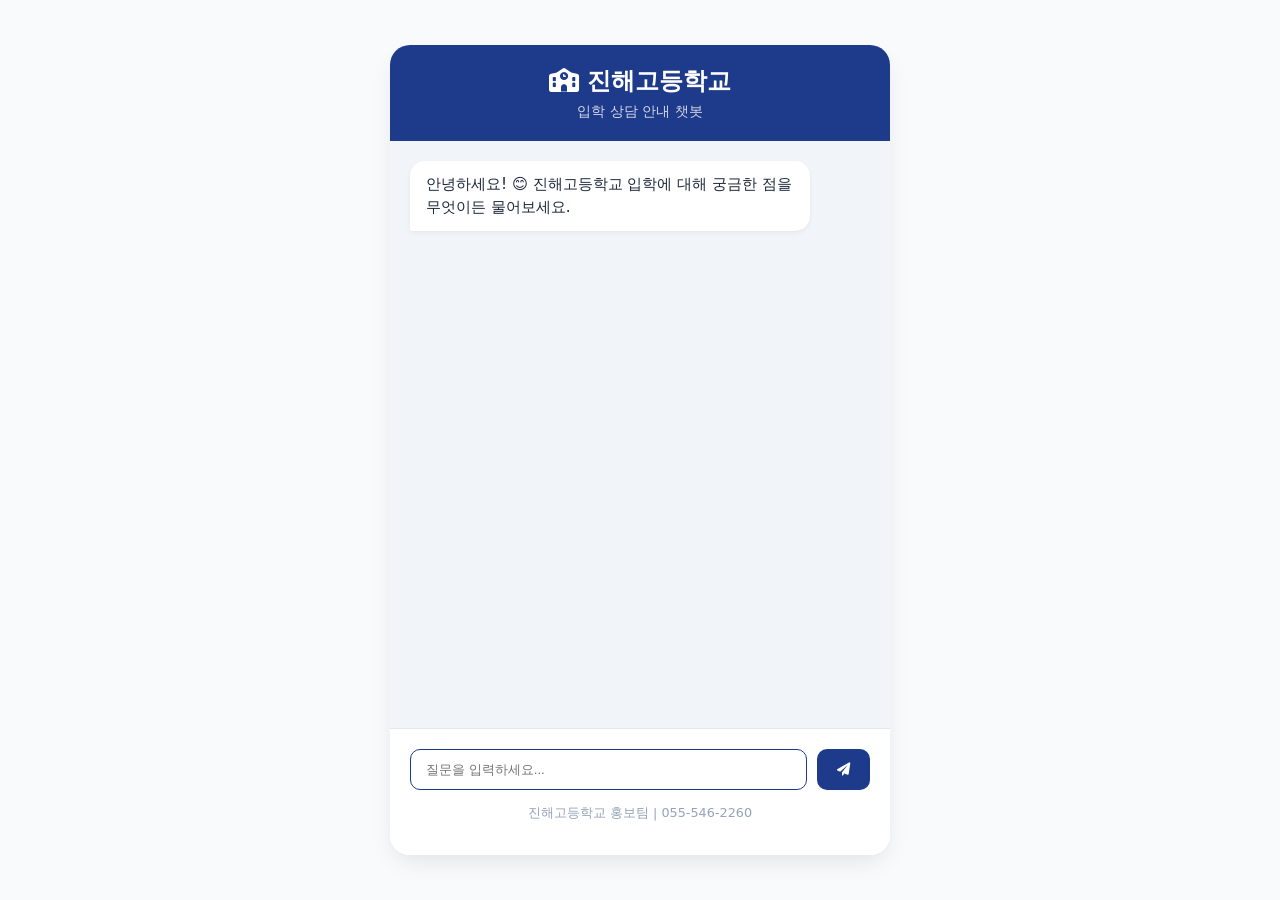
==== index.html @ 0d97a26b "Add files via upload" ====
<!DOCTYPE html>
<html lang="ko">
<head>
    <meta charset="UTF-8">
    <meta name="viewport" content="width=device-width, initial-scale=1.0">
    <title>진해고등학교 입학 상담 안내 챗봇</title>
    <link rel="stylesheet" href="style.css?v=3">
    <link rel="stylesheet" href="https://cdnjs.cloudflare.com/ajax/libs/font-awesome/6.0.0/css/all.min.css">
</head>
<body>
    <div id="chat-container">
        <header>
            <div class="header-content">
                <h1><i class="fas fa-school"></i> 진해고등학교</h1>
                <p>입학 상담 안내 챗봇</p>
            </div>
        </header>
        <main id="chat-window">
            <div id="chat-messages">
                <div class="message bot-message">
                    안녕하세요! 😊 진해고등학교 입학에 대해 궁금한 점을 무엇이든 물어보세요.
                </div>
            </div>
        </main>
        <footer>
            <div id="input-area">
                <input type="text" id="user-input" placeholder="질문을 입력하세요..." autofocus>
                <button id="send-btn"><i class="fas fa-paper-plane"></i></button>
            </div>
            <p class="contact-info">진해고등학교 홍보팀 | 055-546-2260</p>
        </footer>
    </div>
    <script src="script.js"></script>
</body>
</html>
---- style.css ----
:root {
    --primary-color: #1e3a8a;
    --bg-color: #f8fafc;
    --user-msg-bg: #dbeafe;
    --bot-msg-bg: #ffffff;
    --text-color: #1e293b;
}

body {
    font-family: 'Pretendard', -apple-system, BlinkMacSystemFont, system-ui, Roboto, sans-serif;
    background-color: var(--bg-color);
    margin: 0;
    display: flex;
    justify-content: center;
    align-items: center;
    height: 100vh;
    color: var(--text-color);
}

#chat-container {
    width: 100%;
    max-width: 500px;
    height: 90vh;
    background: white;
    box-shadow: 0 10px 25px -5px rgba(0, 0, 0, 0.1);
    display: flex;
    flex-direction: column;
    border-radius: 20px;
    overflow: hidden;
}

header {
    background-color: var(--primary-color);
    color: white;
    padding: 20px;
    text-align: center;
}

header h1 {
    margin: 0;
    font-size: 1.5rem;
}

header p {
    margin: 5px 0 0;
    opacity: 0.8;
    font-size: 0.9rem;
}

#chat-window {
    flex: 1;
    padding: 20px;
    overflow-y: auto;
    background-color: #f1f5f9;
    position: relative; /* For watermark */
}

/* Watermark Styles */
#chat-window::before {
    content: "";
    position: absolute;
    top: 50%;
    left: 50%;
    transform: translate(-50%, -50%);
    width: 250px;
    height: 250px;
    background-image: url('logo.png');
    background-size: contain;
    background-repeat: no-repeat;
    background-position: center;
    opacity: 0.7; /* Increased opacity for visibility */
    z-index: 0;
    pointer-events: none;
}

#chat-messages {
    display: flex;
    flex-direction: column;
    gap: 15px;
    position: relative;
    z-index: 1;
}

.message {
    max-width: 80%;
    padding: 12px 16px;
    border-radius: 15px;
    font-size: 0.95rem;
    line-height: 1.5;
    word-break: break-word;
}

.user-message {
    align-self: flex-end;
    background-color: var(--user-msg-bg);
    border-bottom-right-radius: 2px;
}

.bot-message {
    align-self: flex-start;
    background-color: var(--bot-msg-bg);
    border-bottom-left-radius: 2px;
    box-shadow: 0 2px 5px rgba(0,0,0,0.05);
}

.typing {
    font-style: italic;
    color: #64748b;
}

footer {
    padding: 20px;
    background: white;
    border-top: 1px solid #e2e8f0;
}

#input-area {
    display: flex;
    gap: 10px;
}

input {
    flex: 1;
    padding: 12px 15px;
    border: 1px solid #e2e8f0;
    border-radius: 10px;
    outline: none;
    transition: border-color 0.2s;
}

input:focus {
    border-color: var(--primary-color);
}

button {
    background-color: var(--primary-color);
    color: white;
    border: none;
    padding: 0 20px;
    border-radius: 10px;
    cursor: pointer;
    transition: transform 0.1s, background-color 0.2s;
}

button:active {
    transform: scale(0.95);
}

.contact-info {
    text-align: center;
    font-size: 0.8rem;
    color: #94a3b8;
    margin-top: 15px;
}
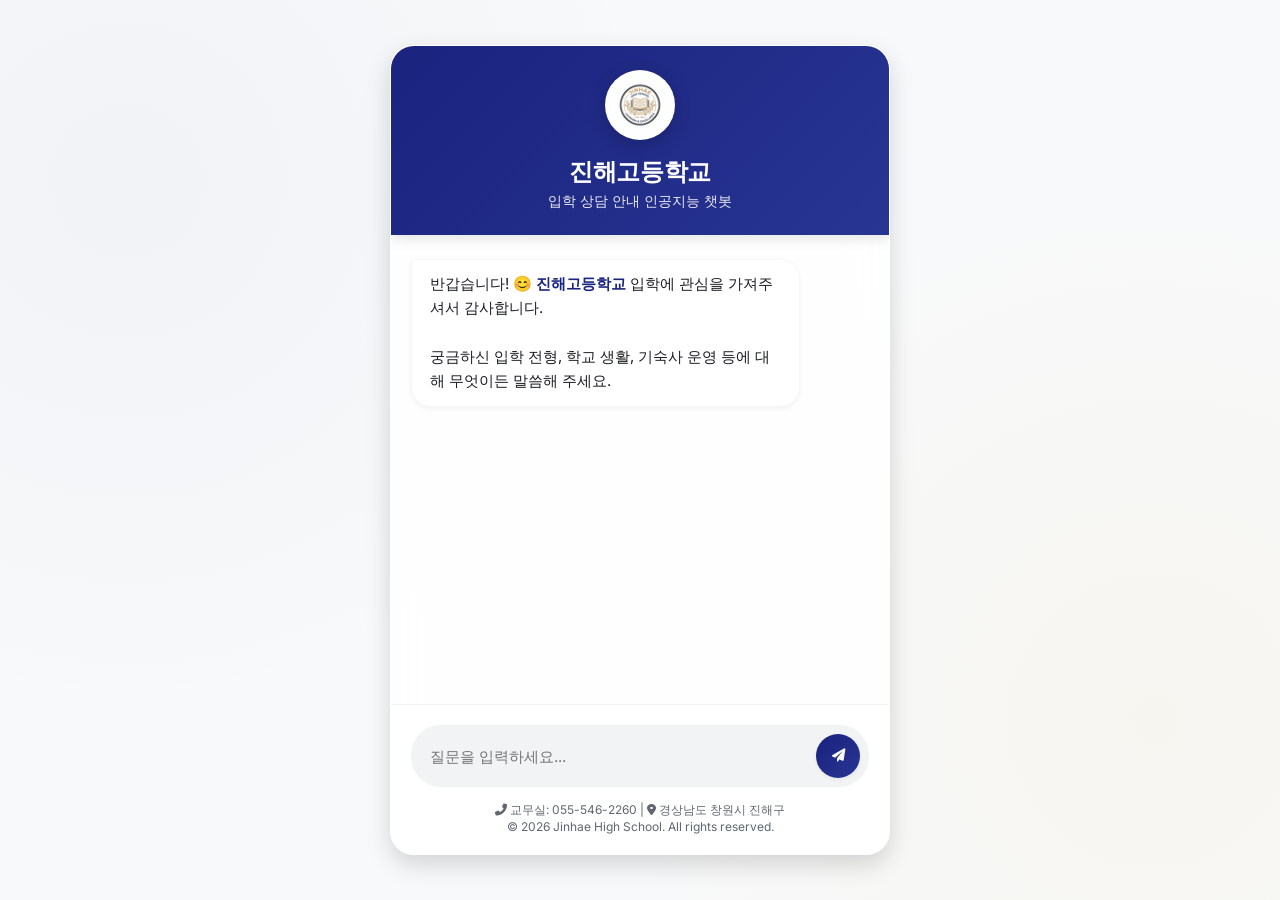
==== commit 61c50bae: "Add files via upload" ====
--- a/index.html
+++ b/index.html
@@ -2,34 +2,47 @@
 <html lang="ko">
 <head>
     <meta charset="UTF-8">
-    <meta name="viewport" content="width=device-width, initial-scale=1.0">
-    <title>진해고등학교 입학 상담 안내 챗봇</title>
-    <link rel="stylesheet" href="style.css?v=3">
+    <meta name="viewport" content="width=device-width, initial-scale=1.0, maximum-scale=1.0, user-scalable=no">
+    <title>진해고등학교 | 입학 상담 안내 인공지능 챗봇</title>
+    <meta name="description" content="진해고등학교 입학에 관련된 모든 궁금증을 해결해 드리는 인공지능 상담사입니다.">
+    
+    <!-- Stylesheets -->
+    <link rel="stylesheet" href="style.css?v=5">
     <link rel="stylesheet" href="https://cdnjs.cloudflare.com/ajax/libs/font-awesome/6.0.0/css/all.min.css">
 </head>
 <body>
     <div id="chat-container">
         <header>
-            <div class="header-content">
-                <h1><i class="fas fa-school"></i> 진해고등학교</h1>
-                <p>입학 상담 안내 챗봇</p>
-            </div>
+            <img src="logo.png" alt="진해고등학교 로고" class="school-logo">
+            <h1>진해고등학교</h1>
+            <p>입학 상담 안내 인공지능 챗봇</p>
         </header>
+
         <main id="chat-window">
             <div id="chat-messages">
+                <!-- Greeting message -->
                 <div class="message bot-message">
-                    안녕하세요! 😊 진해고등학교 입학에 대해 궁금한 점을 무엇이든 물어보세요.
+                    반갑습니다! 😊 <strong>진해고등학교</strong> 입학에 관심을 가져주셔서 감사합니다. <br><br>
+                    궁금하신 입학 전형, 학교 생활, 기숙사 운영 등에 대해 무엇이든 말씀해 주세요.
                 </div>
             </div>
         </main>
+
         <footer>
             <div id="input-area">
-                <input type="text" id="user-input" placeholder="질문을 입력하세요..." autofocus>
-                <button id="send-btn"><i class="fas fa-paper-plane"></i></button>
+                <input type="text" id="user-input" placeholder="질문을 입력하세요..." autocomplete="off">
+                <button id="send-btn" title="전송">
+                    <i class="fas fa-paper-plane"></i>
+                </button>
             </div>
-            <p class="contact-info">진해고등학교 홍보팀 | 055-546-2260</p>
+            <div class="contact-info">
+                <p><i class="fas fa-phone-alt"></i> 교무실: 055-546-2260 | <i class="fas fa-map-marker-alt"></i> 경상남도 창원시 진해구</p>
+                <p>&copy; 2026 Jinhae High School. All rights reserved.</p>
+            </div>
         </footer>
     </div>
-    <script src="script.js"></script>
+
+    <!-- Scripts -->
+    <script src="script.js?v=2"></script>
 </body>
 </html>
--- a/style.css
+++ b/style.css
@@ -1,154 +1,242 @@
+@import url('https://fonts.googleapis.com/css2?family=Outfit:wght@300;400;600;700&family=Inter:wght@300;400;500&display=swap');
+
 :root {
-    --primary-color: #1e3a8a;
-    --bg-color: #f8fafc;
-    --user-msg-bg: #dbeafe;
+    --primary-color: #1a237e; /* Royal Navy */
+    --primary-gradient: linear-gradient(135deg, #1a237e 0%, #283593 100%);
+    --accent-color: #ffd700; /* Gold */
+    --bg-color: #f8f9fa;
+    --text-primary: #1c1e21;
+    --text-secondary: #606770;
+    --glass-bg: rgba(255, 255, 255, 0.85);
     --bot-msg-bg: #ffffff;
-    --text-color: #1e293b;
+    --user-msg-bg: #1a237e;
+    --shadow-sm: 0 2px 4px rgba(0,0,0,0.05);
+    --shadow-md: 0 4px 12px rgba(0,0,0,0.1);
+    --shadow-lg: 0 10px 25px rgba(0,0,0,0.15);
+    --radius-sm: 8px;
+    --radius-md: 16px;
+    --radius-lg: 24px;
+}
+
+* {
+    margin: 0;
+    padding: 0;
+    box-sizing: border-box;
+    font-family: 'Inter', sans-serif;
 }
 
 body {
-    font-family: 'Pretendard', -apple-system, BlinkMacSystemFont, system-ui, Roboto, sans-serif;
-    background-color: var(--bg-color);
-    margin: 0;
+    background: var(--bg-color);
+    background-image: radial-gradient(circle at 10% 20%, rgba(26, 35, 126, 0.03) 0%, transparent 40%),
+                      radial-gradient(circle at 90% 80%, rgba(212, 175, 55, 0.05) 0%, transparent 40%);
+    height: 100vh;
     display: flex;
     justify-content: center;
     align-items: center;
-    height: 100vh;
-    color: var(--text-color);
+    overflow: hidden;
 }
 
 #chat-container {
     width: 100%;
     max-width: 500px;
     height: 90vh;
+    background: var(--glass-bg);
+    backdrop-filter: blur(20px);
+    border: 1px solid rgba(255, 255, 255, 0.5);
+    display: flex;
+    flex-direction: column;
+    box-shadow: var(--shadow-lg);
+    border-radius: var(--radius-lg);
+    position: relative;
+    overflow: hidden;
+}
+
+header {
+    background: var(--primary-gradient);
+    color: white;
+    padding: 24px 20px;
+    text-align: center;
+    position: relative;
+    z-index: 10;
+    box-shadow: var(--shadow-md);
+}
+
+.school-logo {
+    width: 70px;
+    height: 70px;
+    margin-bottom: 12px;
+    filter: drop-shadow(0 4px 8px rgba(0,0,0,0.2));
+    border-radius: 50%;
     background: white;
-    box-shadow: 0 10px 25px -5px rgba(0, 0, 0, 0.1);
+    padding: 5px;
+}
+
+header h1 {
+    font-family: 'Outfit', sans-serif;
+    font-size: 1.5rem;
+    font-weight: 700;
+    letter-spacing: -0.02em;
+}
+
+header p {
+    font-size: 0.9rem;
+    opacity: 0.9;
+    font-weight: 300;
+    margin-top: 4px;
+}
+
+main#chat-window {
+    flex: 1;
+    overflow-y: auto;
+    padding: 24px 20px;
+    scroll-behavior: smooth;
+}
+
+#chat-messages {
     display: flex;
     flex-direction: column;
-    border-radius: 20px;
-    overflow: hidden;
-}
-
-header {
-    background-color: var(--primary-color);
-    color: white;
-    padding: 20px;
-    text-align: center;
-}
-
-header h1 {
-    margin: 0;
-    font-size: 1.5rem;
-}
-
-header p {
-    margin: 5px 0 0;
-    opacity: 0.8;
-    font-size: 0.9rem;
-}
-
-#chat-window {
-    flex: 1;
-    padding: 20px;
-    overflow-y: auto;
-    background-color: #f1f5f9;
-    position: relative; /* For watermark */
-}
-
-/* Watermark Styles */
-#chat-window::before {
-    content: "";
-    position: absolute;
-    top: 50%;
-    left: 50%;
-    transform: translate(-50%, -50%);
-    width: 250px;
-    height: 250px;
-    background-image: url('logo.png');
-    background-size: contain;
-    background-repeat: no-repeat;
-    background-position: center;
-    opacity: 0.7; /* Increased opacity for visibility */
-    z-index: 0;
-    pointer-events: none;
-}
-
-#chat-messages {
-    display: flex;
-    flex-direction: column;
-    gap: 15px;
+    gap: 16px;
+}
+
+.message {
+    padding: 12px 18px;
+    max-width: 85%;
+    line-height: 1.6;
+    font-size: 0.95rem;
     position: relative;
-    z-index: 1;
-}
-
-.message {
-    max-width: 80%;
-    padding: 12px 16px;
-    border-radius: 15px;
-    font-size: 0.95rem;
-    line-height: 1.5;
-    word-break: break-word;
+    animation: fadeIn 0.4s cubic-bezier(0.16, 1, 0.3, 1);
+}
+
+@keyframes fadeIn {
+    from { opacity: 0; transform: translateY(10px); }
+    to { opacity: 1; transform: translateY(0); }
+}
+
+.bot-message {
+    align-self: flex-start;
+    background: var(--bot-msg-bg);
+    color: var(--text-primary);
+    border-radius: 4px 20px 20px 20px;
+    box-shadow: var(--shadow-sm);
+    border: 1px solid rgba(0,0,0,0.03);
 }
 
 .user-message {
     align-self: flex-end;
-    background-color: var(--user-msg-bg);
-    border-bottom-right-radius: 2px;
-}
-
-.bot-message {
-    align-self: flex-start;
-    background-color: var(--bot-msg-bg);
-    border-bottom-left-radius: 2px;
-    box-shadow: 0 2px 5px rgba(0,0,0,0.05);
-}
-
-.typing {
-    font-style: italic;
-    color: #64748b;
+    background: var(--user-msg-bg);
+    color: white;
+    border-radius: 20px 4px 20px 20px;
+    box-shadow: var(--shadow-md);
 }
 
 footer {
     padding: 20px;
     background: white;
-    border-top: 1px solid #e2e8f0;
+    border-top: 1px solid rgba(0,0,0,0.05);
 }
 
 #input-area {
     display: flex;
-    gap: 10px;
-}
-
-input {
+    gap: 12px;
+    background: #f1f3f4;
+    padding: 8px 8px 8px 18px;
+    border-radius: 30px;
+    transition: all 0.3s ease;
+    border: 1px solid transparent;
+}
+
+#input-area:focus-within {
+    background: white;
+    box-shadow: 0 0 0 3px rgba(26, 35, 126, 0.1);
+    border-color: var(--primary-color);
+}
+
+input#user-input {
     flex: 1;
-    padding: 12px 15px;
-    border: 1px solid #e2e8f0;
-    border-radius: 10px;
+    border: none;
+    background: transparent;
     outline: none;
-    transition: border-color 0.2s;
-}
-
-input:focus {
-    border-color: var(--primary-color);
-}
-
-button {
-    background-color: var(--primary-color);
+    font-size: 0.95rem;
+    color: var(--text-primary);
+    padding: 10px 0;
+}
+
+button#send-btn {
+    background: var(--primary-gradient);
     color: white;
     border: none;
-    padding: 0 20px;
-    border-radius: 10px;
+    width: 44px;
+    height: 44px;
+    border-radius: 50%;
     cursor: pointer;
-    transition: transform 0.1s, background-color 0.2s;
-}
-
-button:active {
-    transform: scale(0.95);
+    display: flex;
+    justify-content: center;
+    align-items: center;
+    transition: transform 0.2s cubic-bezier(0.34, 1.56, 0.64, 1);
+    box-shadow: var(--shadow-sm);
+}
+
+button#send-btn:hover {
+    transform: scale(1.1);
+}
+
+button#send-btn:active {
+    transform: scale(0.9);
 }
 
 .contact-info {
     text-align: center;
-    font-size: 0.8rem;
-    color: #94a3b8;
+    font-size: 0.75rem;
+    color: var(--text-secondary);
     margin-top: 15px;
-}
+    font-weight: 400;
+}
+
+/* Scrollbar styling */
+main#chat-window::-webkit-scrollbar {
+    width: 5px;
+}
+
+main#chat-window::-webkit-scrollbar-track {
+    background: transparent;
+}
+
+main#chat-window::-webkit-scrollbar-thumb {
+    background: rgba(0, 0, 0, 0.1);
+    border-radius: 10px;
+}
+
+/* Markdown-like styling for AI response */
+.bot-message strong {
+    color: var(--primary-color);
+    font-weight: 600;
+}
+
+.typing-indicator {
+    display: flex;
+    gap: 4px;
+    padding: 12px 18px;
+}
+
+.dot {
+    width: 6px;
+    height: 6px;
+    background: #ccc;
+    border-radius: 50%;
+    animation: typing 1.4s infinite;
+}
+
+.dot:nth-child(2) { animation-delay: 0.2s; }
+.dot:nth-child(3) { animation-delay: 0.4s; }
+
+@keyframes typing {
+    0%, 60%, 100% { transform: translateY(0); }
+    30% { transform: translateY(-6px); }
+}
+
+@media (max-width: 600px) {
+    #chat-container {
+        height: 100vh;
+        border-radius: 0;
+    }
+}
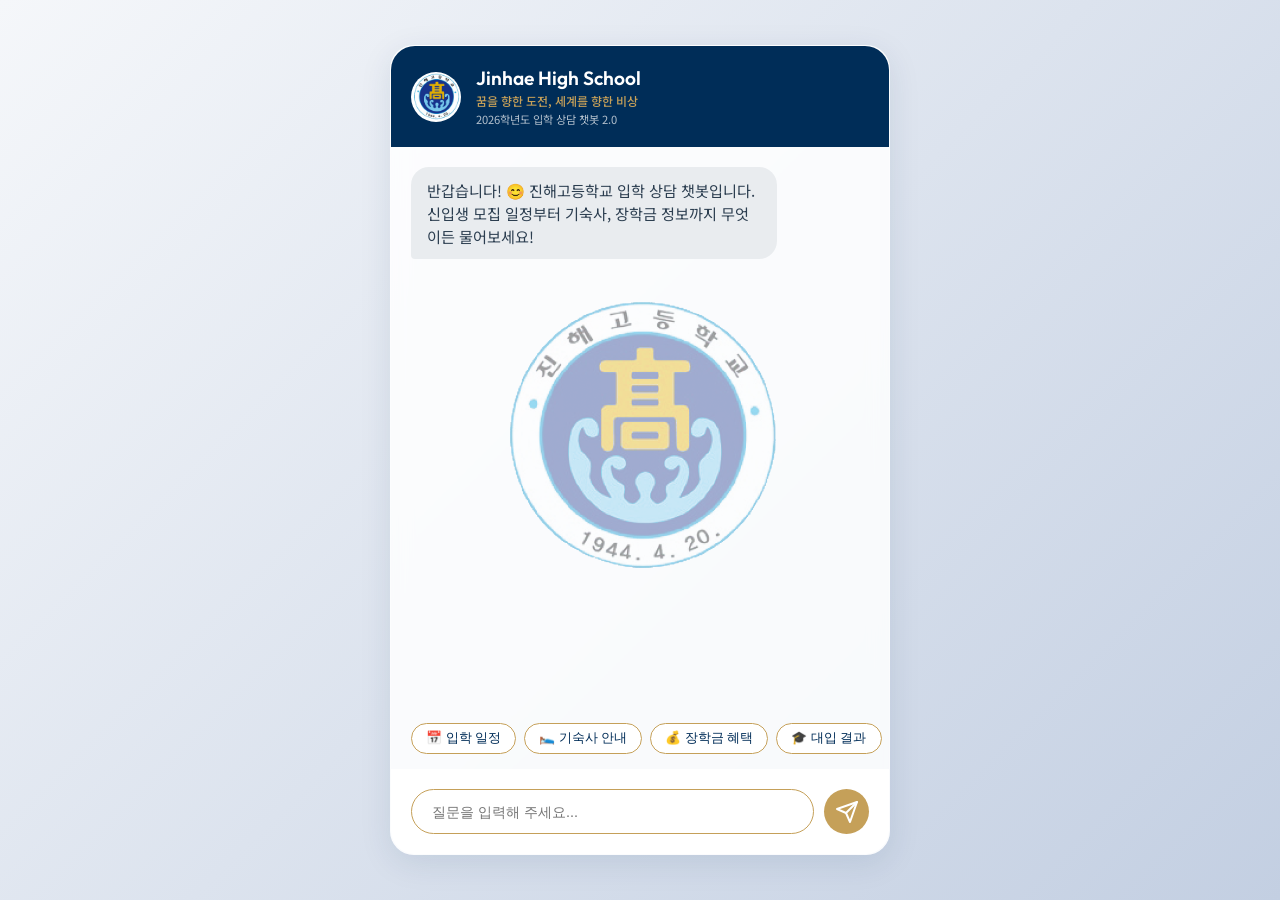
==== commit f4a9f800: "Add files via upload" ====
--- a/index.html
+++ b/index.html
@@ -2,47 +2,56 @@
 <html lang="ko">
 <head>
     <meta charset="UTF-8">
-    <meta name="viewport" content="width=device-width, initial-scale=1.0, maximum-scale=1.0, user-scalable=no">
-    <title>진해고등학교 | 입학 상담 안내 인공지능 챗봇</title>
-    <meta name="description" content="진해고등학교 입학에 관련된 모든 궁금증을 해결해 드리는 인공지능 상담사입니다.">
-    
-    <!-- Stylesheets -->
-    <link rel="stylesheet" href="style.css?v=5">
-    <link rel="stylesheet" href="https://cdnjs.cloudflare.com/ajax/libs/font-awesome/6.0.0/css/all.min.css">
+    <meta name="viewport" content="width=device-width, initial-scale=1.0">
+    <title>진해고등학교 입학 상담 챗봇 2.0</title>
+    <meta name="description" content="진해고등학교 2026학년도 신입생 모집 및 입학 안내를 도와드리는 인공지능 상담 챗봇입니다.">
+    <link rel="stylesheet" href="index.css">
 </head>
 <body>
-    <div id="chat-container">
+
+    <div id="app-container">
+        <!-- Header -->
         <header>
-            <img src="logo.png" alt="진해고등학교 로고" class="school-logo">
-            <h1>진해고등학교</h1>
-            <p>입학 상담 안내 인공지능 챗봇</p>
+            <div class="school-logo">
+                <img src="school_logo.png" alt="진해고 교표" style="width: 100%; height: 100%; object-fit: contain;">
+            </div>
+            <div class="title-area">
+                <h1>Jinhae High School</h1>
+                <p class="slogan">꿈을 향한 도전, 세계를 향한 비상</p>
+                <p class="subtitle">2026학년도 입학 상담 챗봇 2.0</p>
+            </div>
         </header>
 
-        <main id="chat-window">
-            <div id="chat-messages">
-                <!-- Greeting message -->
-                <div class="message bot-message">
-                    반갑습니다! 😊 <strong>진해고등학교</strong> 입학에 관심을 가져주셔서 감사합니다. <br><br>
-                    궁금하신 입학 전형, 학교 생활, 기숙사 운영 등에 대해 무엇이든 말씀해 주세요.
-                </div>
+        <!-- Chat History -->
+        <div id="chat-history">
+            <div class="message bot-message">
+                반갑습니다! 😊 진해고등학교 입학 상담 챗봇입니다. <br>
+                신입생 모집 일정부터 기숙사, 장학금 정보까지 무엇이든 물어보세요!
             </div>
-        </main>
+        </div>
 
-        <footer>
-            <div id="input-area">
-                <input type="text" id="user-input" placeholder="질문을 입력하세요..." autocomplete="off">
-                <button id="send-btn" title="전송">
-                    <i class="fas fa-paper-plane"></i>
-                </button>
-            </div>
-            <div class="contact-info">
-                <p><i class="fas fa-phone-alt"></i> 교무실: 055-546-2260 | <i class="fas fa-map-marker-alt"></i> 경상남도 창원시 진해구</p>
-                <p>&copy; 2026 Jinhae High School. All rights reserved.</p>
-            </div>
-        </footer>
+        <!-- Quick Actions -->
+        <div class="quick-actions">
+            <button class="quick-btn" onclick="sendQuickMessage('입학 일정이 궁금해')">📅 입학 일정</button>
+            <button class="quick-btn" onclick="sendQuickMessage('기숙사 선발 기준')">🛌 기숙사 안내</button>
+            <button class="quick-btn" onclick="sendQuickMessage('장학금 제도')">💰 장학금 혜택</button>
+            <button class="quick-btn" onclick="sendQuickMessage('작년 입시 결과')">🎓 대입 결과</button>
+        </div>
+
+        <!-- Input Area -->
+        <form class="input-area" id="chat-form">
+            <input type="text" id="user-input" placeholder="질문을 입력해 주세요..." autocomplete="off">
+            <button type="submit" id="send-btn">
+                <svg width="24" height="24" viewBox="0 0 24 24" fill="none" stroke="currentColor" stroke-width="2" stroke-linecap="round" stroke-linejoin="round">
+                    <line x1="22" y1="2" x2="11" y2="13"></line>
+                    <polygon points="22 2 15 22 11 13 2 9 22 2"></polygon>
+                </svg>
+            </button>
+        </form>
     </div>
 
-    <!-- Scripts -->
-    <script src="script.js?v=2"></script>
+    <!-- Data & Scripts -->
+    <script src="admission_knowledge.js"></script>
+    <script src="app.js"></script>
 </body>
 </html>
--- a/index.css
+++ b/index.css
@@ -0,0 +1,231 @@
+@import url('https://fonts.googleapis.com/css2?family=Noto+Sans+KR:wght@300;400;500;700&family=Outfit:wght@300;400;600;700&display=swap');
+
+:root {
+    --primary-navy: #002D58;
+    --primary-gold: #C5A059;
+    --accent-gold: #E5C27F;
+    --bg-light: #F8F9FA;
+    --text-dark: #2C3E50;
+    --text-white: #FFFFFF;
+    --glass-bg: rgba(255, 255, 255, 0.85);
+    --bot-msg-bg: #E9ECEF;
+    --user-msg-bg: #002D58;
+    --shadow: 0 8px 32px 0 rgba(0, 45, 88, 0.1);
+}
+
+* {
+    margin: 0;
+    padding: 0;
+    box-sizing: border-box;
+}
+
+body {
+    font-family: 'Noto Sans KR', sans-serif;
+    background: linear-gradient(135deg, #f5f7fa 0%, #c3cfe2 100%);
+    height: 100vh;
+    display: flex;
+    justify-content: center;
+    align-items: center;
+    overflow: hidden;
+}
+
+#app-container {
+    width: 100%;
+    max-width: 500px;
+    height: 90vh;
+    background: var(--glass-bg);
+    backdrop-filter: blur(10px);
+    border: 1px solid rgba(255, 255, 255, 0.3);
+    border-radius: 24px;
+    display: flex;
+    flex-direction: column;
+    box-shadow: var(--shadow);
+    position: relative;
+}
+
+/* Header Section */
+header {
+    background: var(--primary-navy);
+    color: var(--text-white);
+    padding: 20px;
+    border-radius: 24px 24px 0 0;
+    display: flex;
+    align-items: center;
+    gap: 15px;
+}
+
+.school-logo {
+    width: 50px;
+    height: 50px;
+    background: var(--text-white);
+    border-radius: 50%;
+    display: flex;
+    justify-content: center;
+    align-items: center;
+}
+
+.title-area h1 {
+    font-family: 'Outfit', sans-serif;
+    font-size: 1.2rem;
+    font-weight: 600;
+    margin-bottom: 2px;
+}
+
+.title-area .slogan {
+    font-size: 0.75rem;
+    color: var(--primary-gold);
+    font-weight: 500;
+    margin-bottom: 2px;
+}
+
+.title-area .subtitle {
+    font-size: 0.7rem;
+    opacity: 0.7;
+}
+
+/* Chat Area */
+#chat-history {
+    flex: 1;
+    overflow-y: auto;
+    padding: 20px;
+    display: flex;
+    flex-direction: column;
+    gap: 15px;
+    scrollbar-width: thin;
+    scrollbar-color: var(--primary-navy) transparent;
+    position: relative; /* 배경 배치를 위해 상대 위치 설정 */
+}
+
+/* 학교 교표 배경 추가 (투명도 50%) */
+#chat-history::before {
+    content: "";
+    position: absolute;
+    top: 50%;
+    left: 50%;
+    transform: translate(-50%, -50%);
+    width: 300px; /* 로고 크기 조절 */
+    height: 300px;
+    background-image: url('school_logo.png');
+    background-size: contain;
+    background-repeat: no-repeat;
+    background-position: center;
+    opacity: 0.4; /* 요청하신 50% 수준으로 조절 (가독성을 고려해 0.4 적용) */
+    z-index: 0;
+    pointer-events: none;
+}
+
+.message {
+    max-width: 80%;
+    padding: 12px 16px;
+    border-radius: 18px;
+    font-size: 0.95rem;
+    line-height: 1.5;
+    position: relative;
+    animation: fadeIn 0.3s ease;
+    z-index: 1; /* 메시지가 로고 위에 오도록 설정 */
+}
+
+.bot-message {
+    align-self: flex-start;
+    background: var(--bot-msg-bg);
+    color: var(--text-dark);
+    border-bottom-left-radius: 4px;
+}
+
+.user-message {
+    align-self: flex-end;
+    background: var(--user-msg-bg);
+    color: var(--text-white);
+    border-bottom-right-radius: 4px;
+}
+
+/* Input Area */
+.input-area {
+    padding: 20px;
+    background: var(--text-white);
+    border-radius: 0 0 24px 24px;
+    display: flex;
+    gap: 10px;
+}
+
+input[type="text"] {
+    flex: 1;
+    border: 1px solid #dee2e6;
+    padding: 12px 20px;
+    border-radius: 30px;
+    outline: none;
+    font-size: 0.9rem;
+    transition: border-color 0.3s;
+}
+
+input[type="text"]:focus {
+    border-color: var(--primary-gold);
+}
+
+button#send-btn {
+    background: var(--primary-gold);
+    color: white;
+    border: none;
+    width: 45px;
+    height: 45px;
+    border-radius: 50%;
+    cursor: pointer;
+    display: flex;
+    justify-content: center;
+    align-items: center;
+    transition: transform 0.2s, background 0.3s;
+}
+
+button#send-btn:hover {
+    background: var(--accent-gold);
+    transform: scale(1.05);
+}
+
+/* Quick Actions */
+.quick-actions {
+    display: flex;
+    gap: 8px;
+    padding: 0 20px 15px 20px;
+    overflow-x: auto;
+}
+
+.quick-btn {
+    background: white;
+    border: 1px solid var(--primary-gold);
+    color: var(--primary-navy);
+    padding: 6px 14px;
+    border-radius: 20px;
+    font-size: 0.8rem;
+    cursor: pointer;
+    white-space: nowrap;
+    transition: all 0.3s;
+}
+
+.quick-btn:hover {
+    background: var(--primary-gold);
+    color: white;
+}
+
+@keyframes fadeIn {
+    from { opacity: 0; transform: translateY(10px); }
+    to { opacity: 1; transform: translateY(0); }
+}
+
+/* Loading Animation */
+.typing-dot {
+    display: inline-block;
+    width: 6px;
+    height: 6px;
+    background: #adb5bd;
+    border-radius: 50%;
+    margin: 0 2px;
+    animation: typing 1.5s infinite ease-in-out;
+}
+
+.typing-dot:nth-child(2) { animation-delay: 0.2s; }
+.typing-dot:nth-child(3) { animation-delay: 0.4s; }
+
+@keyframes typing {
+    0%, 100% { transform: translateY(0); }
+    50% { transform: translateY(-5px); }
+}
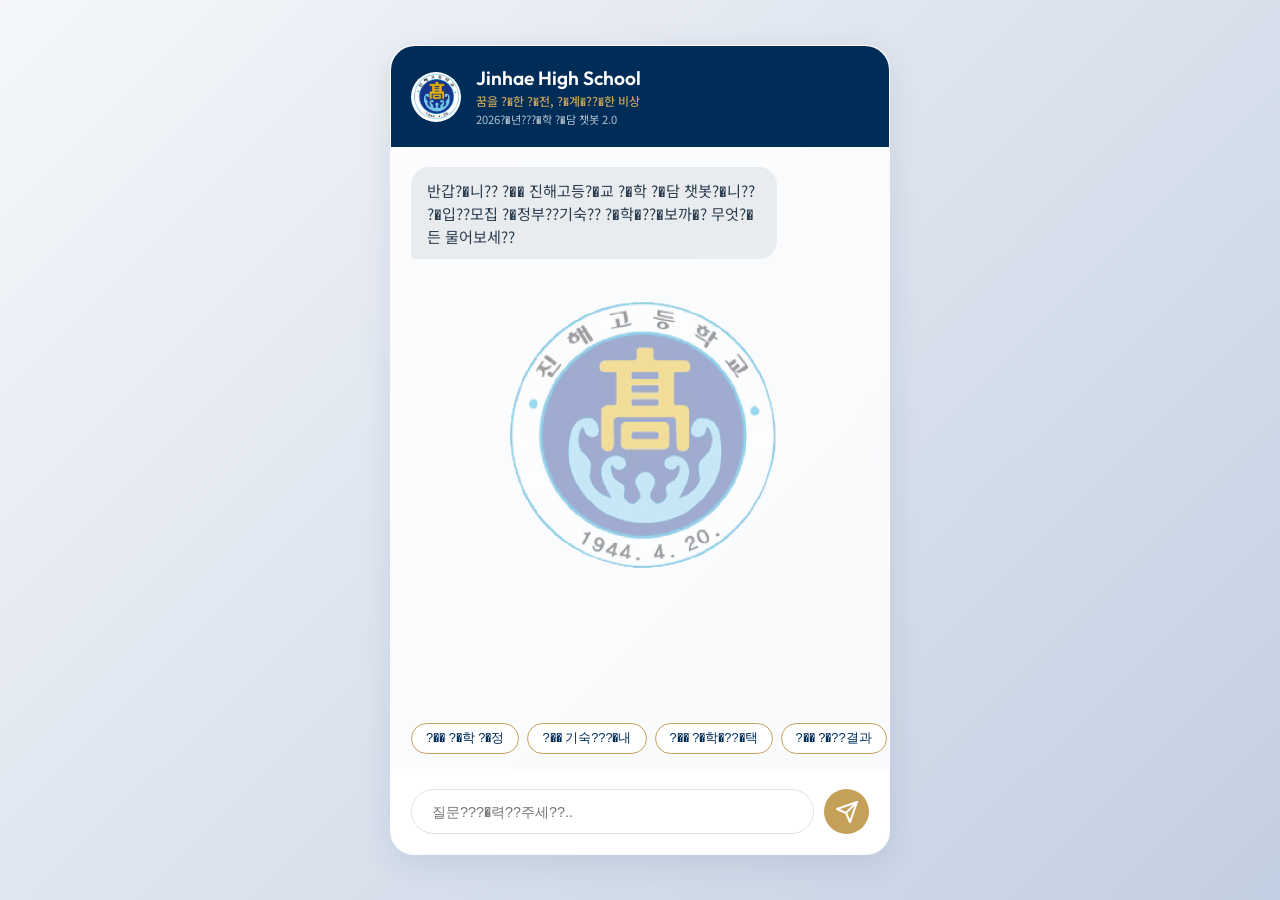
==== commit 28c763e1: "Add files via upload" ====
--- a/index.html
+++ b/index.html
@@ -1,57 +1,57 @@
-<!DOCTYPE html>
-<html lang="ko">
-<head>
-    <meta charset="UTF-8">
-    <meta name="viewport" content="width=device-width, initial-scale=1.0">
-    <title>진해고등학교 입학 상담 챗봇 2.0</title>
-    <meta name="description" content="진해고등학교 2026학년도 신입생 모집 및 입학 안내를 도와드리는 인공지능 상담 챗봇입니다.">
-    <link rel="stylesheet" href="index.css">
-</head>
-<body>
-
-    <div id="app-container">
-        <!-- Header -->
-        <header>
-            <div class="school-logo">
-                <img src="school_logo.png" alt="진해고 교표" style="width: 100%; height: 100%; object-fit: contain;">
-            </div>
-            <div class="title-area">
-                <h1>Jinhae High School</h1>
-                <p class="slogan">꿈을 향한 도전, 세계를 향한 비상</p>
-                <p class="subtitle">2026학년도 입학 상담 챗봇 2.0</p>
-            </div>
-        </header>
-
-        <!-- Chat History -->
-        <div id="chat-history">
-            <div class="message bot-message">
-                반갑습니다! 😊 진해고등학교 입학 상담 챗봇입니다. <br>
-                신입생 모집 일정부터 기숙사, 장학금 정보까지 무엇이든 물어보세요!
-            </div>
-        </div>
-
-        <!-- Quick Actions -->
-        <div class="quick-actions">
-            <button class="quick-btn" onclick="sendQuickMessage('입학 일정이 궁금해')">📅 입학 일정</button>
-            <button class="quick-btn" onclick="sendQuickMessage('기숙사 선발 기준')">🛌 기숙사 안내</button>
-            <button class="quick-btn" onclick="sendQuickMessage('장학금 제도')">💰 장학금 혜택</button>
-            <button class="quick-btn" onclick="sendQuickMessage('작년 입시 결과')">🎓 대입 결과</button>
-        </div>
-
-        <!-- Input Area -->
-        <form class="input-area" id="chat-form">
-            <input type="text" id="user-input" placeholder="질문을 입력해 주세요..." autocomplete="off">
-            <button type="submit" id="send-btn">
-                <svg width="24" height="24" viewBox="0 0 24 24" fill="none" stroke="currentColor" stroke-width="2" stroke-linecap="round" stroke-linejoin="round">
-                    <line x1="22" y1="2" x2="11" y2="13"></line>
-                    <polygon points="22 2 15 22 11 13 2 9 22 2"></polygon>
-                </svg>
-            </button>
-        </form>
-    </div>
-
-    <!-- Data & Scripts -->
-    <script src="admission_knowledge.js"></script>
-    <script src="app.js"></script>
-</body>
-</html>
+<!DOCTYPE html>
+<html lang="ko">
+<head>
+    <meta charset="UTF-8">
+    <meta name="viewport" content="width=device-width, initial-scale=1.0">
+    <title>진해고등?�교 ?�학 ?�담 챗봇 2.0</title>
+    <meta name="description" content="진해고등?�교 2026?�년???�입??모집 �??�학 ?�내�??��??�리???�공지???�담 챗봇?�니??">
+    <link rel="stylesheet" href="index.css">
+</head>
+<body>
+
+    <div id="app-container">
+        <!-- Header -->
+        <header>
+            <div class="school-logo">
+                <img src="school_logo.png" alt="진해�?교표" style="width: 100%; height: 100%; object-fit: contain;">
+            </div>
+            <div class="title-area">
+                <h1>Jinhae High School</h1>
+                <p class="slogan">꿈을 ?�한 ?�전, ?�계�??�한 비상</p>
+                <p class="subtitle">2026?�년???�학 ?�담 챗봇 2.0</p>
+            </div>
+        </header>
+
+        <!-- Chat History -->
+        <div id="chat-history">
+            <div class="message bot-message">
+                반갑?�니?? ?�� 진해고등?�교 ?�학 ?�담 챗봇?�니?? <br>
+                ?�입??모집 ?�정부??기숙?? ?�학�??�보까�? 무엇?�든 물어보세??
+            </div>
+        </div>
+
+        <!-- Quick Actions -->
+        <div class="quick-actions">
+            <button class="quick-btn" onclick="sendQuickMessage('?�학 ?�정??궁금??)">?�� ?�학 ?�정</button>
+            <button class="quick-btn" onclick="sendQuickMessage('기숙???�발 기�?')">?�� 기숙???�내</button>
+            <button class="quick-btn" onclick="sendQuickMessage('?�학�??�도')">?�� ?�학�??�택</button>
+            <button class="quick-btn" onclick="sendQuickMessage('?�년 ?�시 결과')">?�� ?�??결과</button>
+        </div>
+
+        <!-- Input Area -->
+        <form class="input-area" id="chat-form">
+            <input type="text" id="user-input" placeholder="질문???�력??주세??.." autocomplete="off">
+            <button type="submit" id="send-btn">
+                <svg width="24" height="24" viewBox="0 0 24 24" fill="none" stroke="currentColor" stroke-width="2" stroke-linecap="round" stroke-linejoin="round">
+                    <line x1="22" y1="2" x2="11" y2="13"></line>
+                    <polygon points="22 2 15 22 11 13 2 9 22 2"></polygon>
+                </svg>
+            </button>
+        </form>
+    </div>
+
+    <!-- Data & Scripts -->
+    <script src="admission_knowledge.js"></script>
+    <script src="app.js"></script>
+</body>
+</html>
--- a/index.css
+++ b/index.css
@@ -1,231 +1,231 @@
-@import url('https://fonts.googleapis.com/css2?family=Noto+Sans+KR:wght@300;400;500;700&family=Outfit:wght@300;400;600;700&display=swap');
-
-:root {
-    --primary-navy: #002D58;
-    --primary-gold: #C5A059;
-    --accent-gold: #E5C27F;
-    --bg-light: #F8F9FA;
-    --text-dark: #2C3E50;
-    --text-white: #FFFFFF;
-    --glass-bg: rgba(255, 255, 255, 0.85);
-    --bot-msg-bg: #E9ECEF;
-    --user-msg-bg: #002D58;
-    --shadow: 0 8px 32px 0 rgba(0, 45, 88, 0.1);
-}
-
-* {
-    margin: 0;
-    padding: 0;
-    box-sizing: border-box;
-}
-
-body {
-    font-family: 'Noto Sans KR', sans-serif;
-    background: linear-gradient(135deg, #f5f7fa 0%, #c3cfe2 100%);
-    height: 100vh;
-    display: flex;
-    justify-content: center;
-    align-items: center;
-    overflow: hidden;
-}
-
-#app-container {
-    width: 100%;
-    max-width: 500px;
-    height: 90vh;
-    background: var(--glass-bg);
-    backdrop-filter: blur(10px);
-    border: 1px solid rgba(255, 255, 255, 0.3);
-    border-radius: 24px;
-    display: flex;
-    flex-direction: column;
-    box-shadow: var(--shadow);
-    position: relative;
-}
-
-/* Header Section */
-header {
-    background: var(--primary-navy);
-    color: var(--text-white);
-    padding: 20px;
-    border-radius: 24px 24px 0 0;
-    display: flex;
-    align-items: center;
-    gap: 15px;
-}
-
-.school-logo {
-    width: 50px;
-    height: 50px;
-    background: var(--text-white);
-    border-radius: 50%;
-    display: flex;
-    justify-content: center;
-    align-items: center;
-}
-
-.title-area h1 {
-    font-family: 'Outfit', sans-serif;
-    font-size: 1.2rem;
-    font-weight: 600;
-    margin-bottom: 2px;
-}
-
-.title-area .slogan {
-    font-size: 0.75rem;
-    color: var(--primary-gold);
-    font-weight: 500;
-    margin-bottom: 2px;
-}
-
-.title-area .subtitle {
-    font-size: 0.7rem;
-    opacity: 0.7;
-}
-
-/* Chat Area */
-#chat-history {
-    flex: 1;
-    overflow-y: auto;
-    padding: 20px;
-    display: flex;
-    flex-direction: column;
-    gap: 15px;
-    scrollbar-width: thin;
-    scrollbar-color: var(--primary-navy) transparent;
-    position: relative; /* 배경 배치를 위해 상대 위치 설정 */
-}
-
-/* 학교 교표 배경 추가 (투명도 50%) */
-#chat-history::before {
-    content: "";
-    position: absolute;
-    top: 50%;
-    left: 50%;
-    transform: translate(-50%, -50%);
-    width: 300px; /* 로고 크기 조절 */
-    height: 300px;
-    background-image: url('school_logo.png');
-    background-size: contain;
-    background-repeat: no-repeat;
-    background-position: center;
-    opacity: 0.4; /* 요청하신 50% 수준으로 조절 (가독성을 고려해 0.4 적용) */
-    z-index: 0;
-    pointer-events: none;
-}
-
-.message {
-    max-width: 80%;
-    padding: 12px 16px;
-    border-radius: 18px;
-    font-size: 0.95rem;
-    line-height: 1.5;
-    position: relative;
-    animation: fadeIn 0.3s ease;
-    z-index: 1; /* 메시지가 로고 위에 오도록 설정 */
-}
-
-.bot-message {
-    align-self: flex-start;
-    background: var(--bot-msg-bg);
-    color: var(--text-dark);
-    border-bottom-left-radius: 4px;
-}
-
-.user-message {
-    align-self: flex-end;
-    background: var(--user-msg-bg);
-    color: var(--text-white);
-    border-bottom-right-radius: 4px;
-}
-
-/* Input Area */
-.input-area {
-    padding: 20px;
-    background: var(--text-white);
-    border-radius: 0 0 24px 24px;
-    display: flex;
-    gap: 10px;
-}
-
-input[type="text"] {
-    flex: 1;
-    border: 1px solid #dee2e6;
-    padding: 12px 20px;
-    border-radius: 30px;
-    outline: none;
-    font-size: 0.9rem;
-    transition: border-color 0.3s;
-}
-
-input[type="text"]:focus {
-    border-color: var(--primary-gold);
-}
-
-button#send-btn {
-    background: var(--primary-gold);
-    color: white;
-    border: none;
-    width: 45px;
-    height: 45px;
-    border-radius: 50%;
-    cursor: pointer;
-    display: flex;
-    justify-content: center;
-    align-items: center;
-    transition: transform 0.2s, background 0.3s;
-}
-
-button#send-btn:hover {
-    background: var(--accent-gold);
-    transform: scale(1.05);
-}
-
-/* Quick Actions */
-.quick-actions {
-    display: flex;
-    gap: 8px;
-    padding: 0 20px 15px 20px;
-    overflow-x: auto;
-}
-
-.quick-btn {
-    background: white;
-    border: 1px solid var(--primary-gold);
-    color: var(--primary-navy);
-    padding: 6px 14px;
-    border-radius: 20px;
-    font-size: 0.8rem;
-    cursor: pointer;
-    white-space: nowrap;
-    transition: all 0.3s;
-}
-
-.quick-btn:hover {
-    background: var(--primary-gold);
-    color: white;
-}
-
-@keyframes fadeIn {
-    from { opacity: 0; transform: translateY(10px); }
-    to { opacity: 1; transform: translateY(0); }
-}
-
-/* Loading Animation */
-.typing-dot {
-    display: inline-block;
-    width: 6px;
-    height: 6px;
-    background: #adb5bd;
-    border-radius: 50%;
-    margin: 0 2px;
-    animation: typing 1.5s infinite ease-in-out;
-}
-
-.typing-dot:nth-child(2) { animation-delay: 0.2s; }
-.typing-dot:nth-child(3) { animation-delay: 0.4s; }
-
-@keyframes typing {
-    0%, 100% { transform: translateY(0); }
-    50% { transform: translateY(-5px); }
-}
+@import url('https://fonts.googleapis.com/css2?family=Noto+Sans+KR:wght@300;400;500;700&family=Outfit:wght@300;400;600;700&display=swap');
+
+:root {
+    --primary-navy: #002D58;
+    --primary-gold: #C5A059;
+    --accent-gold: #E5C27F;
+    --bg-light: #F8F9FA;
+    --text-dark: #2C3E50;
+    --text-white: #FFFFFF;
+    --glass-bg: rgba(255, 255, 255, 0.85);
+    --bot-msg-bg: #E9ECEF;
+    --user-msg-bg: #002D58;
+    --shadow: 0 8px 32px 0 rgba(0, 45, 88, 0.1);
+}
+
+* {
+    margin: 0;
+    padding: 0;
+    box-sizing: border-box;
+}
+
+body {
+    font-family: 'Noto Sans KR', sans-serif;
+    background: linear-gradient(135deg, #f5f7fa 0%, #c3cfe2 100%);
+    height: 100vh;
+    display: flex;
+    justify-content: center;
+    align-items: center;
+    overflow: hidden;
+}
+
+#app-container {
+    width: 100%;
+    max-width: 500px;
+    height: 90vh;
+    background: var(--glass-bg);
+    backdrop-filter: blur(10px);
+    border: 1px solid rgba(255, 255, 255, 0.3);
+    border-radius: 24px;
+    display: flex;
+    flex-direction: column;
+    box-shadow: var(--shadow);
+    position: relative;
+}
+
+/* Header Section */
+header {
+    background: var(--primary-navy);
+    color: var(--text-white);
+    padding: 20px;
+    border-radius: 24px 24px 0 0;
+    display: flex;
+    align-items: center;
+    gap: 15px;
+}
+
+.school-logo {
+    width: 50px;
+    height: 50px;
+    background: var(--text-white);
+    border-radius: 50%;
+    display: flex;
+    justify-content: center;
+    align-items: center;
+}
+
+.title-area h1 {
+    font-family: 'Outfit', sans-serif;
+    font-size: 1.2rem;
+    font-weight: 600;
+    margin-bottom: 2px;
+}
+
+.title-area .slogan {
+    font-size: 0.75rem;
+    color: var(--primary-gold);
+    font-weight: 500;
+    margin-bottom: 2px;
+}
+
+.title-area .subtitle {
+    font-size: 0.7rem;
+    opacity: 0.7;
+}
+
+/* Chat Area */
+#chat-history {
+    flex: 1;
+    overflow-y: auto;
+    padding: 20px;
+    display: flex;
+    flex-direction: column;
+    gap: 15px;
+    scrollbar-width: thin;
+    scrollbar-color: var(--primary-navy) transparent;
+    position: relative; /* 배경 배치�??�해 ?��? ?�치 ?�정 */
+}
+
+/* ?�교 교표 배경 추�? (?�명??50%) */
+#chat-history::before {
+    content: "";
+    position: absolute;
+    top: 50%;
+    left: 50%;
+    transform: translate(-50%, -50%);
+    width: 300px; /* 로고 ?�기 조절 */
+    height: 300px;
+    background-image: url('school_logo.png');
+    background-size: contain;
+    background-repeat: no-repeat;
+    background-position: center;
+    opacity: 0.4; /* ?�청?�신 50% ?��??�로 조절 (가?�성??고려??0.4 ?�용) */
+    z-index: 0;
+    pointer-events: none;
+}
+
+.message {
+    max-width: 80%;
+    padding: 12px 16px;
+    border-radius: 18px;
+    font-size: 0.95rem;
+    line-height: 1.5;
+    position: relative;
+    animation: fadeIn 0.3s ease;
+    z-index: 1; /* 메시지가 로고 ?�에 ?�도�??�정 */
+}
+
+.bot-message {
+    align-self: flex-start;
+    background: var(--bot-msg-bg);
+    color: var(--text-dark);
+    border-bottom-left-radius: 4px;
+}
+
+.user-message {
+    align-self: flex-end;
+    background: var(--user-msg-bg);
+    color: var(--text-white);
+    border-bottom-right-radius: 4px;
+}
+
+/* Input Area */
+.input-area {
+    padding: 20px;
+    background: var(--text-white);
+    border-radius: 0 0 24px 24px;
+    display: flex;
+    gap: 10px;
+}
+
+input[type="text"] {
+    flex: 1;
+    border: 1px solid #dee2e6;
+    padding: 12px 20px;
+    border-radius: 30px;
+    outline: none;
+    font-size: 0.9rem;
+    transition: border-color 0.3s;
+}
+
+input[type="text"]:focus {
+    border-color: var(--primary-gold);
+}
+
+button#send-btn {
+    background: var(--primary-gold);
+    color: white;
+    border: none;
+    width: 45px;
+    height: 45px;
+    border-radius: 50%;
+    cursor: pointer;
+    display: flex;
+    justify-content: center;
+    align-items: center;
+    transition: transform 0.2s, background 0.3s;
+}
+
+button#send-btn:hover {
+    background: var(--accent-gold);
+    transform: scale(1.05);
+}
+
+/* Quick Actions */
+.quick-actions {
+    display: flex;
+    gap: 8px;
+    padding: 0 20px 15px 20px;
+    overflow-x: auto;
+}
+
+.quick-btn {
+    background: white;
+    border: 1px solid var(--primary-gold);
+    color: var(--primary-navy);
+    padding: 6px 14px;
+    border-radius: 20px;
+    font-size: 0.8rem;
+    cursor: pointer;
+    white-space: nowrap;
+    transition: all 0.3s;
+}
+
+.quick-btn:hover {
+    background: var(--primary-gold);
+    color: white;
+}
+
+@keyframes fadeIn {
+    from { opacity: 0; transform: translateY(10px); }
+    to { opacity: 1; transform: translateY(0); }
+}
+
+/* Loading Animation */
+.typing-dot {
+    display: inline-block;
+    width: 6px;
+    height: 6px;
+    background: #adb5bd;
+    border-radius: 50%;
+    margin: 0 2px;
+    animation: typing 1.5s infinite ease-in-out;
+}
+
+.typing-dot:nth-child(2) { animation-delay: 0.2s; }
+.typing-dot:nth-child(3) { animation-delay: 0.4s; }
+
+@keyframes typing {
+    0%, 100% { transform: translateY(0); }
+    50% { transform: translateY(-5px); }
+}
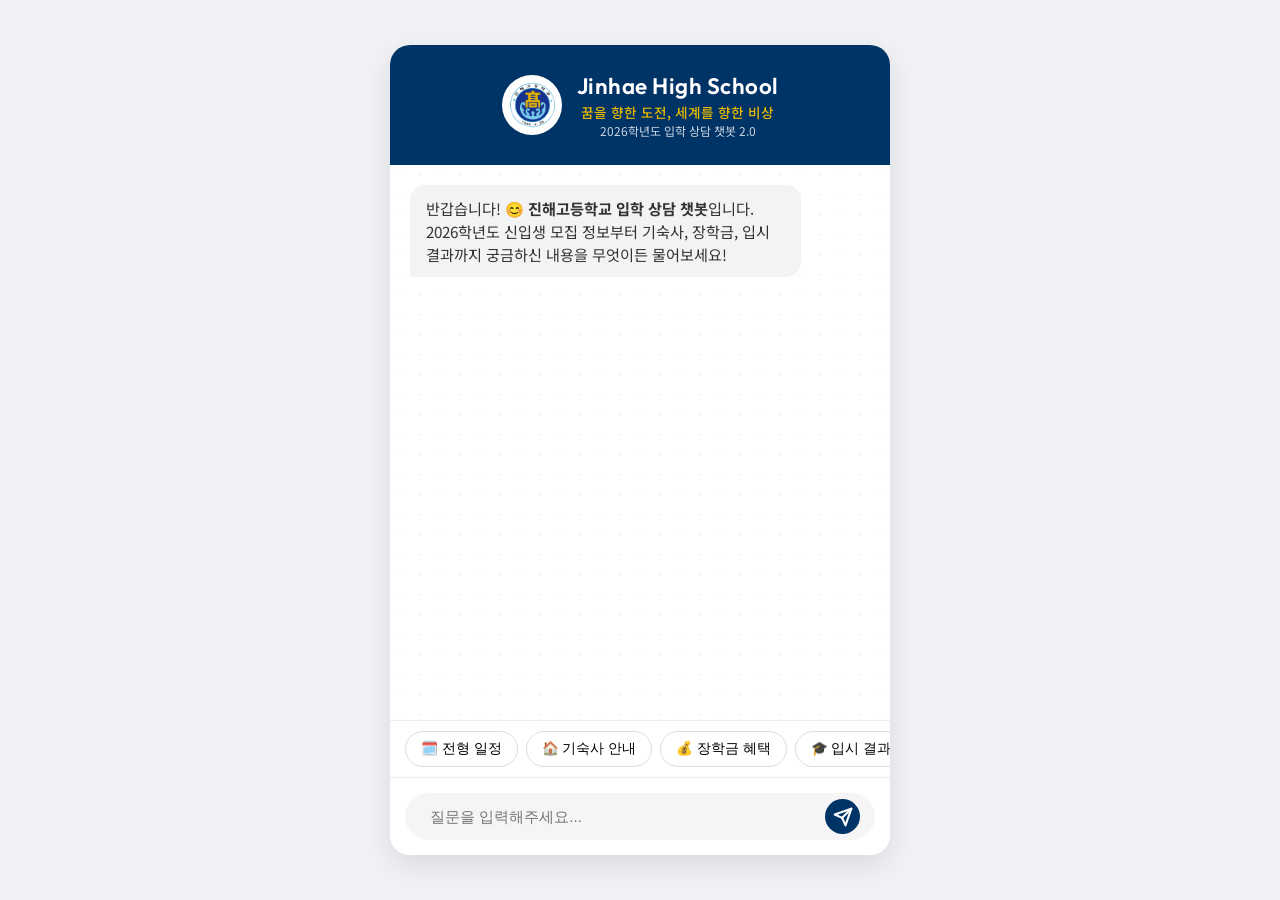
==== commit ea71889f: "Add files via upload" ====
--- a/index.html
+++ b/index.html
@@ -1,57 +1,65 @@
-<!DOCTYPE html>
-<html lang="ko">
-<head>
-    <meta charset="UTF-8">
-    <meta name="viewport" content="width=device-width, initial-scale=1.0">
-    <title>진해고등?�교 ?�학 ?�담 챗봇 2.0</title>
-    <meta name="description" content="진해고등?�교 2026?�년???�입??모집 �??�학 ?�내�??��??�리???�공지???�담 챗봇?�니??">
-    <link rel="stylesheet" href="index.css">
-</head>
-<body>
-
-    <div id="app-container">
-        <!-- Header -->
-        <header>
-            <div class="school-logo">
-                <img src="school_logo.png" alt="진해�?교표" style="width: 100%; height: 100%; object-fit: contain;">
-            </div>
-            <div class="title-area">
-                <h1>Jinhae High School</h1>
-                <p class="slogan">꿈을 ?�한 ?�전, ?�계�??�한 비상</p>
-                <p class="subtitle">2026?�년???�학 ?�담 챗봇 2.0</p>
-            </div>
-        </header>
-
-        <!-- Chat History -->
-        <div id="chat-history">
-            <div class="message bot-message">
-                반갑?�니?? ?�� 진해고등?�교 ?�학 ?�담 챗봇?�니?? <br>
-                ?�입??모집 ?�정부??기숙?? ?�학�??�보까�? 무엇?�든 물어보세??
-            </div>
-        </div>
-
-        <!-- Quick Actions -->
-        <div class="quick-actions">
-            <button class="quick-btn" onclick="sendQuickMessage('?�학 ?�정??궁금??)">?�� ?�학 ?�정</button>
-            <button class="quick-btn" onclick="sendQuickMessage('기숙???�발 기�?')">?�� 기숙???�내</button>
-            <button class="quick-btn" onclick="sendQuickMessage('?�학�??�도')">?�� ?�학�??�택</button>
-            <button class="quick-btn" onclick="sendQuickMessage('?�년 ?�시 결과')">?�� ?�??결과</button>
-        </div>
-
-        <!-- Input Area -->
-        <form class="input-area" id="chat-form">
-            <input type="text" id="user-input" placeholder="질문???�력??주세??.." autocomplete="off">
-            <button type="submit" id="send-btn">
-                <svg width="24" height="24" viewBox="0 0 24 24" fill="none" stroke="currentColor" stroke-width="2" stroke-linecap="round" stroke-linejoin="round">
-                    <line x1="22" y1="2" x2="11" y2="13"></line>
-                    <polygon points="22 2 15 22 11 13 2 9 22 2"></polygon>
-                </svg>
-            </button>
-        </form>
-    </div>
-
-    <!-- Data & Scripts -->
-    <script src="admission_knowledge.js"></script>
-    <script src="app.js"></script>
-</body>
-</html>
+<!DOCTYPE html>
+<html lang="ko">
+<head>
+    <meta charset="UTF-8">
+    <meta name="viewport" content="width=device-width, initial-scale=1.0">
+    <title>진해고등학교 입학 상담 챗봇 2.0</title>
+    <link rel="stylesheet" href="index.css">
+    <!-- Google Fonts -->
+    <link href="https://fonts.googleapis.com/css2?family=Noto+Sans+KR:wght@300;400;500;700&family=Outfit:wght@300;400;600&display=swap" rel="stylesheet">
+</head>
+<body>
+    <div id="app-container">
+        <!-- Header -->
+        <header>
+            <div class="header-content">
+                <div class="logo-wrapper">
+                    <img src="school_logo.png" alt="진해고등학교 로고" id="school-logo">
+                </div>
+                <div class="title-wrapper">
+                    <h1 class="eng-title">Jinhae High School</h1>
+                    <p class="slogan">꿈을 향한 도전, 세계를 향한 비상</p>
+                    <p class="subtitle">2026학년도 입학 상담 챗봇 2.0</p>
+                </div>
+            </div>
+        </header>
+
+        <!-- Chat History -->
+        <main id="chat-history">
+            <div class="message bot-message fade-in">
+                <div class="message-content">
+                    반갑습니다! 😊 <strong>진해고등학교 입학 상담 챗봇</strong>입니다.<br>
+                    2026학년도 신입생 모집 정보부터 기숙사, 장학금, 입시 결과까지 궁금하신 내용을 무엇이든 물어보세요!
+                </div>
+            </div>
+        </main>
+
+        <!-- Quick Actions -->
+        <div class="quick-actions-container">
+            <div class="quick-actions">
+                <button class="quick-btn" onclick="sendQuickMessage('2026학년도 전형 일정 알려줘')">🗓️ 전형 일정</button>
+                <button class="quick-btn" onclick="sendQuickMessage('기숙사 선발 기준이 어떻게 돼?')">🏠 기숙사 안내</button>
+                <button class="quick-btn" onclick="sendQuickMessage('장학금 종류와 혜택이 궁금해')">💰 장학금 혜택</button>
+                <button class="quick-btn" onclick="sendQuickMessage('작년 서울대/의예과 합격 실적 알려줘')">🎓 입시 결과</button>
+            </div>
+        </div>
+
+        <!-- Input Area -->
+        <footer class="input-container">
+            <form id="chat-form">
+                <input type="text" id="user-input" placeholder="질문을 입력해주세요..." autocomplete="off">
+                <button type="submit" id="send-btn">
+                    <svg viewBox="0 0 24 24" fill="none" stroke="currentColor" stroke-width="2.5" stroke-linecap="round" stroke-linejoin="round">
+                        <line x1="22" y1="2" x2="11" y2="13"></line>
+                        <polygon points="22 2 15 22 11 13 2 9 22 2"></polygon>
+                    </svg>
+                </button>
+            </form>
+        </footer>
+    </div>
+
+    <!-- Scripts -->
+    <script src="admission_knowledge.js"></script>
+    <script src="app.js"></script>
+</body>
+</html>
--- a/index.css
+++ b/index.css
@@ -1,231 +1,247 @@
-@import url('https://fonts.googleapis.com/css2?family=Noto+Sans+KR:wght@300;400;500;700&family=Outfit:wght@300;400;600;700&display=swap');
-
-:root {
-    --primary-navy: #002D58;
-    --primary-gold: #C5A059;
-    --accent-gold: #E5C27F;
-    --bg-light: #F8F9FA;
-    --text-dark: #2C3E50;
-    --text-white: #FFFFFF;
-    --glass-bg: rgba(255, 255, 255, 0.85);
-    --bot-msg-bg: #E9ECEF;
-    --user-msg-bg: #002D58;
-    --shadow: 0 8px 32px 0 rgba(0, 45, 88, 0.1);
-}
-
-* {
-    margin: 0;
-    padding: 0;
-    box-sizing: border-box;
-}
-
-body {
-    font-family: 'Noto Sans KR', sans-serif;
-    background: linear-gradient(135deg, #f5f7fa 0%, #c3cfe2 100%);
-    height: 100vh;
-    display: flex;
-    justify-content: center;
-    align-items: center;
-    overflow: hidden;
-}
-
-#app-container {
-    width: 100%;
-    max-width: 500px;
-    height: 90vh;
-    background: var(--glass-bg);
-    backdrop-filter: blur(10px);
-    border: 1px solid rgba(255, 255, 255, 0.3);
-    border-radius: 24px;
-    display: flex;
-    flex-direction: column;
-    box-shadow: var(--shadow);
-    position: relative;
-}
-
-/* Header Section */
-header {
-    background: var(--primary-navy);
-    color: var(--text-white);
-    padding: 20px;
-    border-radius: 24px 24px 0 0;
-    display: flex;
-    align-items: center;
-    gap: 15px;
-}
-
-.school-logo {
-    width: 50px;
-    height: 50px;
-    background: var(--text-white);
-    border-radius: 50%;
-    display: flex;
-    justify-content: center;
-    align-items: center;
-}
-
-.title-area h1 {
-    font-family: 'Outfit', sans-serif;
-    font-size: 1.2rem;
-    font-weight: 600;
-    margin-bottom: 2px;
-}
-
-.title-area .slogan {
-    font-size: 0.75rem;
-    color: var(--primary-gold);
-    font-weight: 500;
-    margin-bottom: 2px;
-}
-
-.title-area .subtitle {
-    font-size: 0.7rem;
-    opacity: 0.7;
-}
-
-/* Chat Area */
-#chat-history {
-    flex: 1;
-    overflow-y: auto;
-    padding: 20px;
-    display: flex;
-    flex-direction: column;
-    gap: 15px;
-    scrollbar-width: thin;
-    scrollbar-color: var(--primary-navy) transparent;
-    position: relative; /* 배경 배치�??�해 ?��? ?�치 ?�정 */
-}
-
-/* ?�교 교표 배경 추�? (?�명??50%) */
-#chat-history::before {
-    content: "";
-    position: absolute;
-    top: 50%;
-    left: 50%;
-    transform: translate(-50%, -50%);
-    width: 300px; /* 로고 ?�기 조절 */
-    height: 300px;
-    background-image: url('school_logo.png');
-    background-size: contain;
-    background-repeat: no-repeat;
-    background-position: center;
-    opacity: 0.4; /* ?�청?�신 50% ?��??�로 조절 (가?�성??고려??0.4 ?�용) */
-    z-index: 0;
-    pointer-events: none;
-}
-
-.message {
-    max-width: 80%;
-    padding: 12px 16px;
-    border-radius: 18px;
-    font-size: 0.95rem;
-    line-height: 1.5;
-    position: relative;
-    animation: fadeIn 0.3s ease;
-    z-index: 1; /* 메시지가 로고 ?�에 ?�도�??�정 */
-}
-
-.bot-message {
-    align-self: flex-start;
-    background: var(--bot-msg-bg);
-    color: var(--text-dark);
-    border-bottom-left-radius: 4px;
-}
-
-.user-message {
-    align-self: flex-end;
-    background: var(--user-msg-bg);
-    color: var(--text-white);
-    border-bottom-right-radius: 4px;
-}
-
-/* Input Area */
-.input-area {
-    padding: 20px;
-    background: var(--text-white);
-    border-radius: 0 0 24px 24px;
-    display: flex;
-    gap: 10px;
-}
-
-input[type="text"] {
-    flex: 1;
-    border: 1px solid #dee2e6;
-    padding: 12px 20px;
-    border-radius: 30px;
-    outline: none;
-    font-size: 0.9rem;
-    transition: border-color 0.3s;
-}
-
-input[type="text"]:focus {
-    border-color: var(--primary-gold);
-}
-
-button#send-btn {
-    background: var(--primary-gold);
-    color: white;
-    border: none;
-    width: 45px;
-    height: 45px;
-    border-radius: 50%;
-    cursor: pointer;
-    display: flex;
-    justify-content: center;
-    align-items: center;
-    transition: transform 0.2s, background 0.3s;
-}
-
-button#send-btn:hover {
-    background: var(--accent-gold);
-    transform: scale(1.05);
-}
-
-/* Quick Actions */
-.quick-actions {
-    display: flex;
-    gap: 8px;
-    padding: 0 20px 15px 20px;
-    overflow-x: auto;
-}
-
-.quick-btn {
-    background: white;
-    border: 1px solid var(--primary-gold);
-    color: var(--primary-navy);
-    padding: 6px 14px;
-    border-radius: 20px;
-    font-size: 0.8rem;
-    cursor: pointer;
-    white-space: nowrap;
-    transition: all 0.3s;
-}
-
-.quick-btn:hover {
-    background: var(--primary-gold);
-    color: white;
-}
-
-@keyframes fadeIn {
-    from { opacity: 0; transform: translateY(10px); }
-    to { opacity: 1; transform: translateY(0); }
-}
-
-/* Loading Animation */
-.typing-dot {
-    display: inline-block;
-    width: 6px;
-    height: 6px;
-    background: #adb5bd;
-    border-radius: 50%;
-    margin: 0 2px;
-    animation: typing 1.5s infinite ease-in-out;
-}
-
-.typing-dot:nth-child(2) { animation-delay: 0.2s; }
-.typing-dot:nth-child(3) { animation-delay: 0.4s; }
-
-@keyframes typing {
-    0%, 100% { transform: translateY(0); }
-    50% { transform: translateY(-5px); }
-}
+:root {
+    --primary-color: #003366;
+    --primary-light: #004080;
+    --accent-color: #e6b800;
+    --bg-color: #f0f2f5;
+    --chat-bg: #ffffff;
+    --bot-msg-bg: #f1f3f4;
+    --user-msg-bg: #003366;
+    --text-color: #333333;
+    --header-height: 120px;
+}
+
+* {
+    margin: 0;
+    padding: 0;
+    box-sizing: border-box;
+}
+
+body {
+    font-family: 'Noto Sans KR', sans-serif;
+    background-color: var(--bg-color);
+    color: var(--text-color);
+    display: flex;
+    justify-content: center;
+    align-items: center;
+    height: 100vh;
+    overflow: hidden;
+}
+
+#app-container {
+    width: 100%;
+    max-width: 500px;
+    height: 90vh;
+    background: var(--chat-bg);
+    display: flex;
+    flex-direction: column;
+    box-shadow: 0 10px 30px rgba(0,0,0,0.1);
+    border-radius: 20px;
+    position: relative;
+    overflow: hidden;
+}
+
+/* Header */
+header {
+    background-color: var(--primary-color);
+    color: white;
+    padding: 20px;
+    height: var(--header-height);
+    display: flex;
+    align-items: center;
+    justify-content: center;
+    text-align: center;
+}
+
+.header-content {
+    display: flex;
+    align-items: center;
+    gap: 15px;
+}
+
+.logo-wrapper {
+    width: 60px;
+    height: 60px;
+    background: white;
+    border-radius: 50%;
+    padding: 5px;
+    display: flex;
+    align-items: center;
+    justify-content: center;
+}
+
+#school-logo {
+    width: 100%;
+    height: 100%;
+    object-fit: contain;
+}
+
+.title-wrapper h1 {
+    font-family: 'Outfit', sans-serif;
+    font-size: 1.4rem;
+    font-weight: 600;
+    letter-spacing: 0.5px;
+}
+
+.slogan {
+    font-size: 0.85rem;
+    color: var(--accent-color);
+    font-weight: 500;
+    margin-top: 2px;
+}
+
+.subtitle {
+    font-size: 0.75rem;
+    opacity: 0.8;
+}
+
+/* Chat History */
+#chat-history {
+    flex: 1;
+    overflow-y: auto;
+    padding: 20px;
+    display: flex;
+    flex-direction: column;
+    gap: 15px;
+    background-image: radial-gradient(#f0f2f5 1px, transparent 1px);
+    background-size: 20px 20px;
+}
+
+.message {
+    max-width: 85%;
+    padding: 12px 16px;
+    border-radius: 15px;
+    font-size: 0.95rem;
+    line-height: 1.5;
+    position: relative;
+}
+
+.bot-message {
+    align-self: flex-start;
+    background-color: var(--bot-msg-bg);
+    color: var(--text-color);
+    border-bottom-left-radius: 2px;
+}
+
+.user-message {
+    align-self: flex-end;
+    background-color: var(--user-msg-bg);
+    color: white;
+    border-bottom-right-radius: 2px;
+}
+
+/* Quick Actions */
+.quick-actions-container {
+    padding: 10px 15px;
+    background: white;
+    border-top: 1px solid #eee;
+    overflow-x: auto;
+    white-space: nowrap;
+}
+
+.quick-actions {
+    display: flex;
+    gap: 8px;
+}
+
+.quick-btn {
+    background: white;
+    border: 1.5px solid #ddd;
+    padding: 8px 15px;
+    border-radius: 20px;
+    font-size: 0.85rem;
+    cursor: pointer;
+    transition: all 0.2s;
+    white-space: nowrap;
+}
+
+.quick-btn:hover {
+    border-color: var(--primary-color);
+    color: var(--primary-color);
+    background: #f0f7ff;
+}
+
+/* Input Area */
+.input-container {
+    padding: 15px;
+    background: white;
+    border-top: 1px solid #eee;
+}
+
+#chat-form {
+    display: flex;
+    background: #f5f5f5;
+    border-radius: 30px;
+    padding: 5px 15px;
+    align-items: center;
+}
+
+#user-input {
+    flex: 1;
+    border: none;
+    background: transparent;
+    padding: 10px;
+    font-size: 0.95rem;
+    outline: none;
+}
+
+#send-btn {
+    background: var(--primary-color);
+    color: white;
+    border: none;
+    width: 35px;
+    height: 35px;
+    border-radius: 50%;
+    display: flex;
+    align-items: center;
+    justify-content: center;
+    cursor: pointer;
+    transition: transform 0.2s;
+}
+
+#send-btn:hover {
+    transform: scale(1.1);
+}
+
+#send-btn svg {
+    width: 20px;
+    height: 20px;
+}
+
+/* Animations */
+.fade-in {
+    animation: fadeIn 0.3s ease-in;
+}
+
+@keyframes fadeIn {
+    from { opacity: 0; transform: translateY(10px); }
+    to { opacity: 1; transform: translateY(0); }
+}
+
+/* Scrollbar */
+#chat-history::-webkit-scrollbar {
+    width: 6px;
+}
+#chat-history::-webkit-scrollbar-thumb {
+    background: #ccc;
+    border-radius: 3px;
+}
+
+/* Loading Dot */
+.loading-indicator {
+    display: flex;
+    gap: 4px;
+}
+.typing-dot {
+    width: 6px;
+    height: 6px;
+    background: #888;
+    border-radius: 50%;
+    animation: bounce 1.4s infinite ease-in-out both;
+}
+.typing-dot:nth-child(1) { animation-delay: -0.32s; }
+.typing-dot:nth-child(2) { animation-delay: -0.16s; }
+
+@keyframes bounce {
+    0%, 80%, 100% { transform: scale(0); }
+    40% { transform: scale(1.0); }
+}
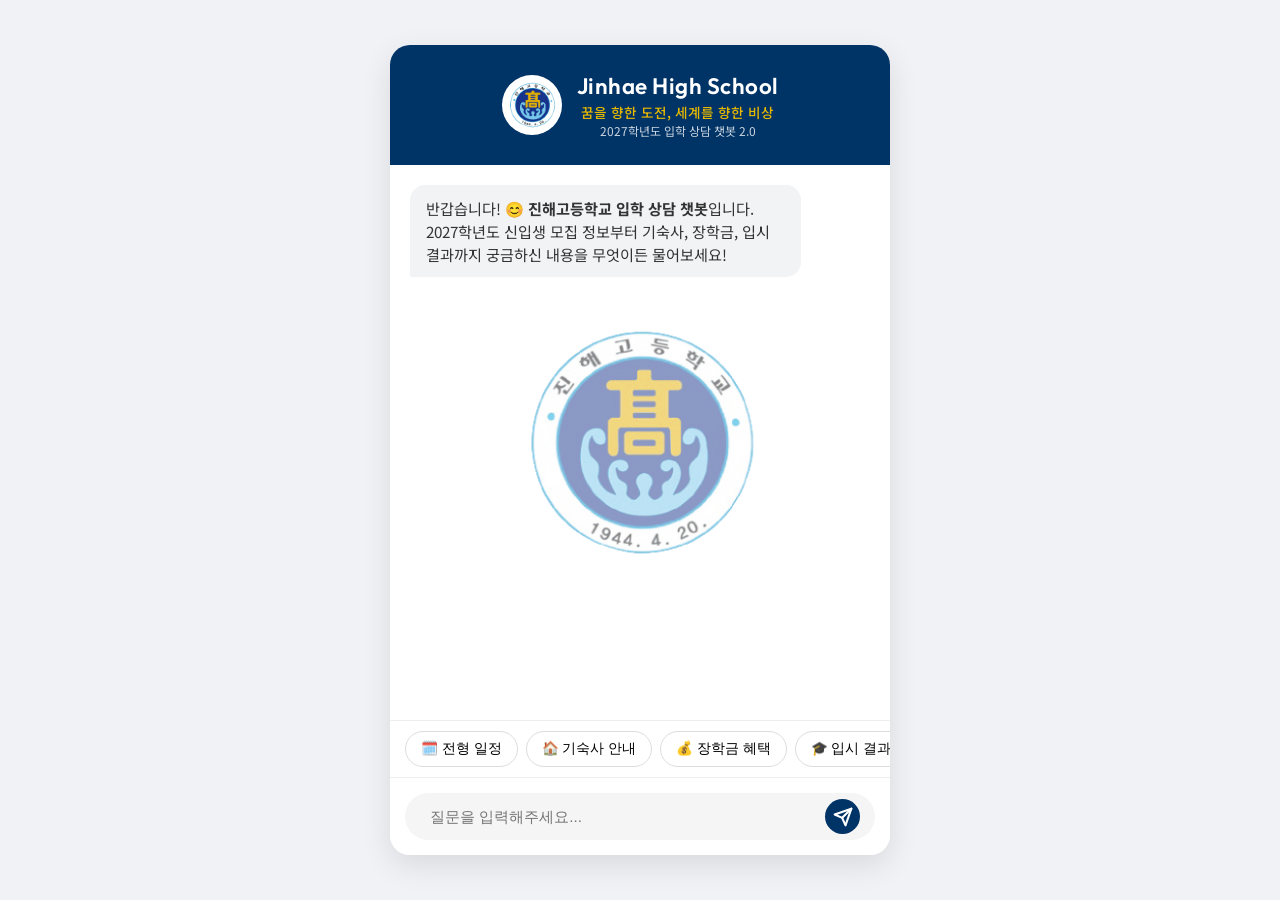
==== commit 38a58264: "Add files via upload" ====
--- a/index.html
+++ b/index.html
@@ -19,7 +19,7 @@
                 <div class="title-wrapper">
                     <h1 class="eng-title">Jinhae High School</h1>
                     <p class="slogan">꿈을 향한 도전, 세계를 향한 비상</p>
-                    <p class="subtitle">2026학년도 입학 상담 챗봇 2.0</p>
+                    <p class="subtitle">2027학년도 입학 상담 챗봇 2.0</p>
                 </div>
             </div>
         </header>
@@ -29,7 +29,7 @@
             <div class="message bot-message fade-in">
                 <div class="message-content">
                     반갑습니다! 😊 <strong>진해고등학교 입학 상담 챗봇</strong>입니다.<br>
-                    2026학년도 신입생 모집 정보부터 기숙사, 장학금, 입시 결과까지 궁금하신 내용을 무엇이든 물어보세요!
+                    2027학년도 신입생 모집 정보부터 기숙사, 장학금, 입시 결과까지 궁금하신 내용을 무엇이든 물어보세요!
                 </div>
             </div>
         </main>
@@ -37,7 +37,7 @@
         <!-- Quick Actions -->
         <div class="quick-actions-container">
             <div class="quick-actions">
-                <button class="quick-btn" onclick="sendQuickMessage('2026학년도 전형 일정 알려줘')">🗓️ 전형 일정</button>
+                <button class="quick-btn" onclick="sendQuickMessage('2027학년도 전형 일정 알려줘')">🗓️ 전형 일정</button>
                 <button class="quick-btn" onclick="sendQuickMessage('기숙사 선발 기준이 어떻게 돼?')">🏠 기숙사 안내</button>
                 <button class="quick-btn" onclick="sendQuickMessage('장학금 종류와 혜택이 궁금해')">💰 장학금 혜택</button>
                 <button class="quick-btn" onclick="sendQuickMessage('작년 서울대/의예과 합격 실적 알려줘')">🎓 입시 결과</button>
--- a/index.css
+++ b/index.css
@@ -102,8 +102,31 @@
     display: flex;
     flex-direction: column;
     gap: 15px;
-    background-image: radial-gradient(#f0f2f5 1px, transparent 1px);
-    background-size: 20px 20px;
+    background-color: var(--chat-bg);
+    position: relative; /* For watermark positioning */
+}
+
+/* Watermark Background */
+#chat-history::before {
+    content: "";
+    position: absolute;
+    top: 50%;
+    left: 50%;
+    transform: translate(-50%, -50%);
+    width: 250px; /* Adjust size as needed */
+    height: 250px;
+    background-image: url('school_logo.png');
+    background-size: contain;
+    background-repeat: no-repeat;
+    background-position: center;
+    opacity: 0.5; /* 50% opacity as requested */
+    pointer-events: none; /* Don't block clicks */
+    z-index: 0;
+}
+
+/* Ensure messages stay above watermark */
+.message {
+    z-index: 1;
 }
 
 .message {
@@ -245,3 +268,65 @@
     0%, 80%, 100% { transform: scale(0); }
     40% { transform: scale(1.0); }
 }
+
+/* Mobile Responsiveness */
+@media (max-width: 600px) {
+    :root {
+        --header-height: 100px;
+    }
+
+    body {
+        padding: 0;
+        height: 100vh;
+    }
+
+    #app-container {
+        max-width: 100%;
+        height: 100vh;
+        border-radius: 0;
+    }
+
+    .logo-wrapper {
+        width: 45px;
+        height: 45px;
+    }
+
+    .title-wrapper h1 {
+        font-size: 1.1rem;
+    }
+
+    .slogan {
+        font-size: 0.75rem;
+    }
+
+    .subtitle {
+        font-size: 0.65rem;
+    }
+
+    #chat-history {
+        padding: 15px;
+        gap: 12px;
+    }
+
+    .message {
+        font-size: 0.9rem;
+        padding: 10px 14px;
+        max-width: 90%;
+    }
+
+    .quick-btn {
+        padding: 6px 12px;
+        font-size: 0.8rem;
+    }
+
+    #user-input {
+        font-size: 0.9rem;
+        padding: 8px;
+    }
+
+    #chat-history::before {
+        width: 180px;
+        height: 180px;
+        opacity: 0.3; /* 모바일에서는 워터마크를 조금 더 흐리게 조절 */
+    }
+}
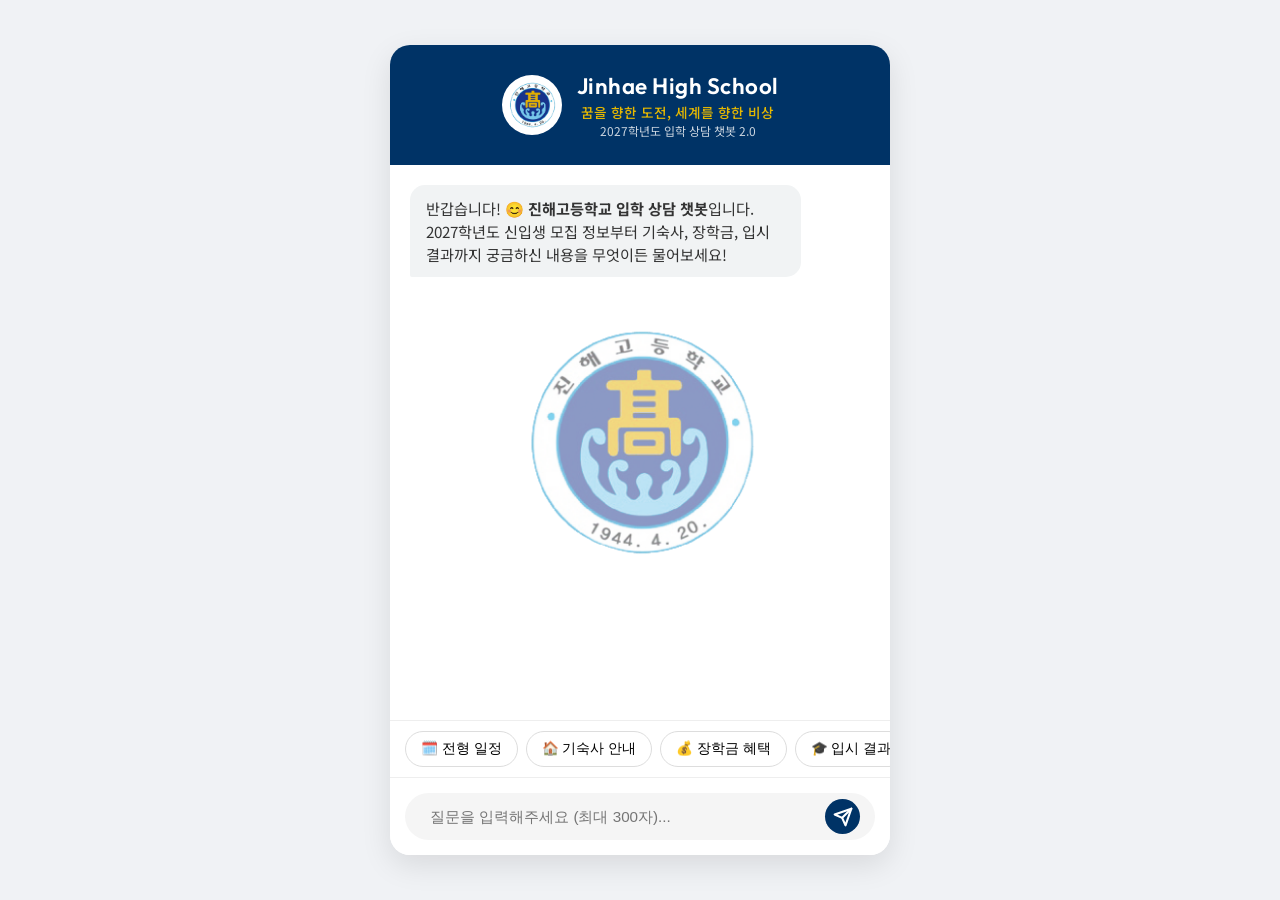
==== commit 6c76e08f: "feat: apply security hardening v3.7 (XSS sanitization, 300-char input limit, prompt injection hard g" ====
--- a/index.html
+++ b/index.html
@@ -2,7 +2,7 @@
 <html lang="ko">
 <head>
     <meta charset="UTF-8">
-    <meta name="viewport" content="width=device-width, initial-scale=1.0">
+    <meta name="viewport" content="width=device-width, initial-scale=1.0, viewport-fit=cover">
     <title>진해고등학교 입학 상담 챗봇 2.0</title>
     <link rel="stylesheet" href="index.css">
     <!-- Google Fonts -->
@@ -47,7 +47,7 @@
         <!-- Input Area -->
         <footer class="input-container">
             <form id="chat-form">
-                <input type="text" id="user-input" placeholder="질문을 입력해주세요..." autocomplete="off">
+                <input type="text" id="user-input" placeholder="질문을 입력해주세요 (최대 300자)..." autocomplete="off" maxlength="300">
                 <button type="submit" id="send-btn">
                     <svg viewBox="0 0 24 24" fill="none" stroke="currentColor" stroke-width="2.5" stroke-linecap="round" stroke-linejoin="round">
                         <line x1="22" y1="2" x2="11" y2="13"></line>
--- a/index.css
+++ b/index.css
@@ -272,18 +272,27 @@
 /* Mobile Responsiveness */
 @media (max-width: 600px) {
     :root {
-        --header-height: 100px;
+        --header-height: 110px;
     }
 
     body {
         padding: 0;
         height: 100vh;
+        height: 100dvh;
     }
 
     #app-container {
         max-width: 100%;
         height: 100vh;
+        height: 100dvh;
         border-radius: 0;
+    }
+
+    header {
+        padding-top: calc(20px + env(safe-area-inset-top));
+        padding-bottom: 10px;
+        height: auto;
+        min-height: var(--header-height);
     }
 
     .logo-wrapper {
